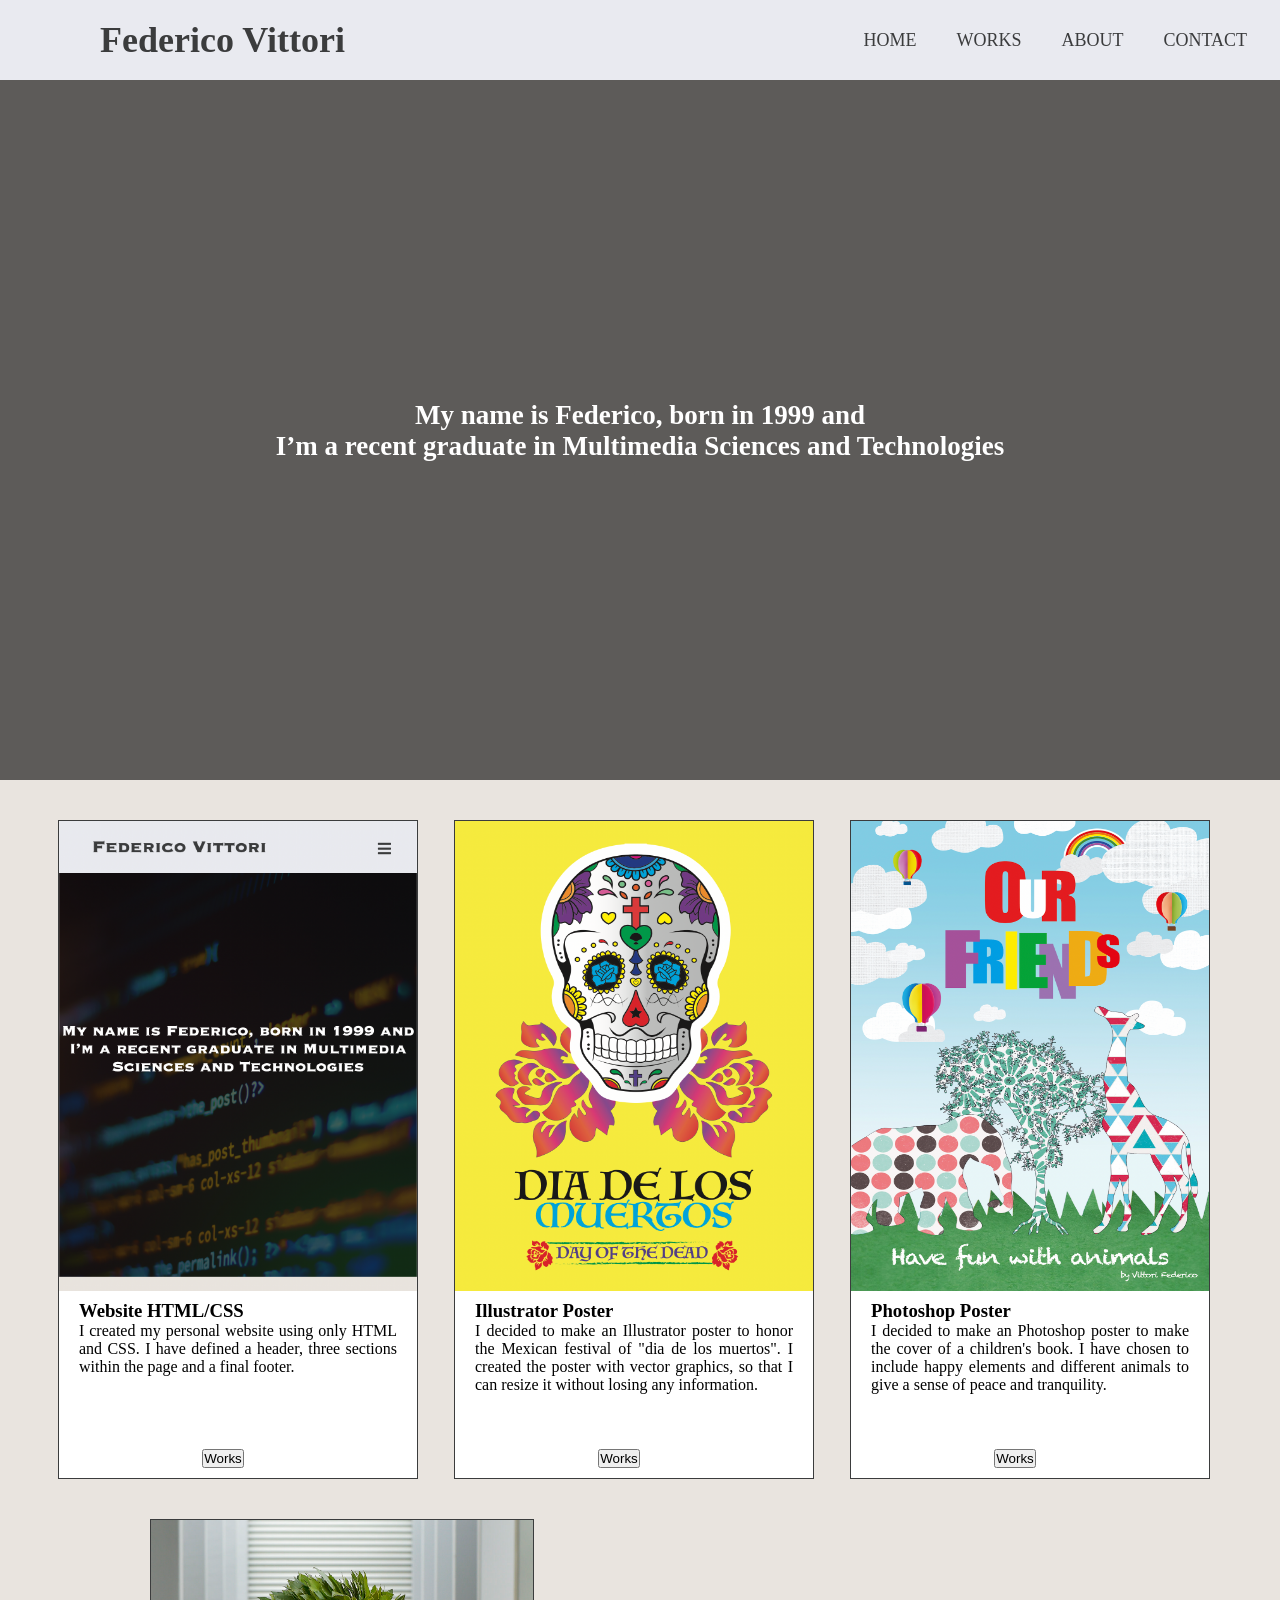
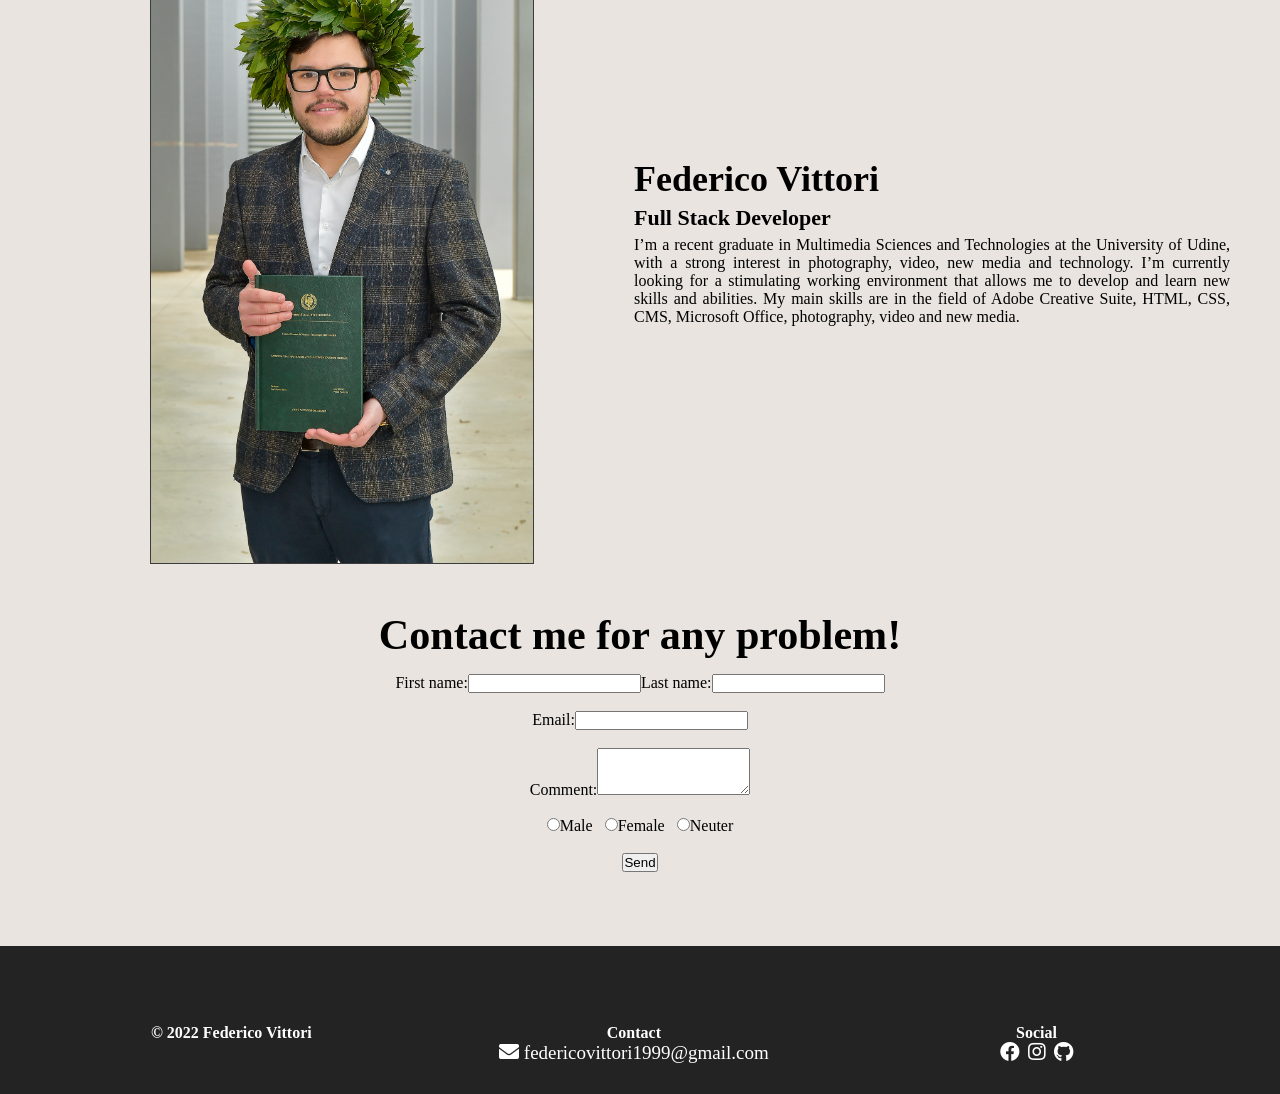
==== index.html @ dd186908 "Add files via upload Added images, index.html, works.html, style.css" ====
<!DOCTYPE html>
<html lang='en'>
  <head>
    <meta charset='UTF-8'/>
    <title>Federico Vittori </title>
    <meta name="viewport" content="width=device-width, initial-scale=1.0">
    <link rel='stylesheet' href='style.css'/>
    <link rel="stylesheet" href="https://cdnjs.cloudflare.com/ajax/libs/font-awesome/5.15.3/css/all.min.css"/> <!-- cdnjs -->
    <link rel="shortcut icon" href="images/favicon.ico" />
    </head>
  <body>
    <!-- Header -->
     <header>
       <input type="checkbox" id="check">
        <label for="check" class="bottoncheck">
          <i class="fas fa-bars"></i>
        </label>
       <label class="name">Federico Vittori</label>
       <ul class="voices">
         <li><a href="index.html">Home</a></li>
         <li><a href="#a2">Works</a></li>
         <li><a href="#a3">About</a></li>
         <li><a href="#a4">Contact</a></li>
       </ul>
     </header>
     <!-- Home -->
     <section class="home">
      <div class="filter_img"></div>
       <div class="boxtext">
         <div class="text_inside">
           <h1> My name is Federico, born in 1999 and </h1>
           <h1> I’m a recent graduate in Multimedia Sciences and Technologies </h1>
         </div>
       </div>
     </section>
     <!-- Works -->
     <a name="a2"></a>
     <section class="works clearfix">
       <div class="work">
         <img class="work_img" src="images/work1.png" alt="work1">
          <div class="work_inside">
            <h3> Website HTML/CSS </h3>
            <p>
              I created my personal website using only HTML and CSS.
              I have defined a header, three sections within the page and a final footer.
            </p>
          </div>
          <form action=works.html class="button_works">
            <input type="submit" value="Works">
          </form>
      </div>
      <div class="work">
        <img class="work_img" src="images/work2.png" alt="work2">
         <div class="work_inside">
           <h3> Illustrator Poster </h3>
           <p>
             I decided to make an Illustrator poster to honor the Mexican festival of "dia de los muertos".
             I created the poster with vector graphics, so that I can resize it without losing any information.
           </p>
         </div>
         <form action=works.html class="button_works">
           <input type="submit" value="Works">
         </form>
     </div>
     <div class="work">
       <img class="work_img" src="images/work3.png" alt="work3">
        <div class="work_inside">
          <h3> Photoshop Poster </h3>
          <p>
            I decided to make an Photoshop poster to make the cover of a children's book.
            I have chosen to include happy elements and different animals to give a sense of peace and tranquility.
          </p>
        </div>
        <form action=works.html class="button_works">
          <input type="submit" value="Works">
        </form>
    </div>
    </section>
    <!-- About -->
    <a name="a3"></a>
    <section class="about clearfix">
      <div class="about_img"></div>
      <div class="about_inside">
        <div class="about_text_inside">
          <h1> Federico Vittori </h1>
          <h2> Full Stack Developer </h2>
          <p>
            I’m a recent graduate in Multimedia Sciences and Technologies at the University of Udine, with a strong interest in photography, video, new media and technology.
            I’m currently looking for a stimulating working environment that allows me to develop and learn new skills and abilities.
            My main skills are in the field of Adobe Creative Suite, HTML, CSS, CMS, Microsoft Office, photography, video and new media.
          </p>
        </div>
      </div>
    </section>
    <!-- Contact -->
    <a name="a4"></a>
    <section class="contact">
      <div class="text_one">
        <h3> Contact me for any problem! </h3>
      </div>
      <form class="form">
        <label for="fname">First name:</label>
        <input type="text" id="fname" name="fname">
        <label for="lname">Last name:</label>
        <input type="text" id="lname" name="lname"><br><br>
        <label for="email">Email:</label>
        <input type="email" id="email" name="email"><br><br>
        <label for="text">Comment:</label>
        <textarea name="text" rows="3" cols="17"></textarea><br><br>
        <input type="radio" id="male" name="gender" value="male">
        <label for="male">Male</label> &nbsp;
        <input type="radio" id="female" name="gender" value="female">
        <label for="female">Female</label> &nbsp;
        <input type="radio" id="neuter" name="gender" value="neuter">
        <label for="neuter">Neuter</label><br><br>
        <input type="reset" value="Send">
      </form>
    </section>
    <!-- Footer -->
    <footer>
        <div class="footer clearfix">
          <div class="c1">
            <h4>© 2022 Federico Vittori</h4>
          </div>
          <div class="c2">
            <h4> Contact </h4>
            <p><i class="fa fa-envelope"></i>&nbsp<a href="mail:federicovittori1999@gmail.com">federicovittori1999@gmail.com</a></p>
          </div>
          <div class="c3">
            <h4> Social </h4>
            <a href="https://www.facebook.com/Federico-Vittori-Photography-1111519138913181" target="_blank"><i class="fab fa-facebook"></i></a>&nbsp
            <a href="https://www.instagram.com/federico_vittori/" target="_blank"><i class="fab fa-instagram"></i></a>&nbsp
            <a href="https://github.com/fedevitt1" target="_blank"><i class="fab fa-github"></i></a>
          </div>
        </div>
    </footer>
   </body>
</html>
---- style.css ----
/* General */
*{
  padding: 0;
  margin: 0;
  text-decoration: none;
  list-style: none;
  box-sizing: border-box;
}
/* Html */
html {
  scroll-behavior: smooth;
}
/* Body */
body{
  height: 100%;
  background: #E9E4DF;
}
/* Header */
header{
  background: #E9EAF0;
  font-family: 'Copperplate', fantasy;
  height: 80px;
  width: 100%;
}
.name{
  color: #3B3C3D;
  font-weight: bold;
  font-size: 36px;
  line-height: 80px;
  padding: 0 100px;
}
header ul{
  margin-right: 15px;
  float: right;
}
header ul li{
  margin: 0 5px;
  display: inline-block;
  line-height: 80px;
}
header ul li a{
  color: #3B3C3D;
  font-size: 18px;
  text-transform: uppercase;
  padding: 7px 13px;
  border-radius: 4px;
}
a:hover{
  background: #BABFDB;
  transition: 1s;
}
.bottoncheck{
  color: #3B3C3D;
  font-size: 23px;
  line-height: 90px;
  margin-right: 40px;
  float: right;
  cursor: pointer;
  display: none;
}
#check{
  display: none;
}
/* Home */
.home{
  height: 700px;
  background-image: url("images/home.jpg");
  background-size: cover;
  background-position: center center;
  position: relative;
}
.filter_img{
  background: black;
  width: 100%;
  height: 100%;
  position: absolute;
  z-index: 0;
  opacity: 0.6;
}
.boxtext{
  display: table;
  font-size: 18px;
  height: 100%;
  width: 100%;
  position: relative;
  z-index: 1;
}
.text_inside{
  color: white;
  font-family: 'Copperplate', fantasy;
  display: table-cell;
  vertical-align: middle;
  text-align: center;
}
/* Works */
.works{
  max-width: 1200px;
  margin: 40px auto;
}
.work{
  border: 1px solid #3B3C3D;
  width: 30%;
  margin: 0 1.5%;
  background: white;
  float: left;
}
.work h3{
  font-family: 'Copperplate', fantasy;
}
.work p{
  text-align: justify;
}
.work_img{
  width: 100%;
  height: 470px;
}
.work_inside{
  padding: 5px 20px;
  height: 150px;
}
/* About */
.about{
  height: 50%;
}
.about_img{
  border: 1px solid #3B3C3D;
  width: 30%;
  float: left;
  margin-left: 150px;
  height: 645px;
  background-image: url("images/about.jpg");
  background-size: cover;
  background-position: center center;
}
.about_inside{
  width: 55%;
  float: left;
  height: 645px;
  display: table;
}
.about_text_inside{
  display: table-cell;
  vertical-align: middle;
  padding-left: 100px;
}
.about_text_inside h1{
  font-size: 36px;
  margin-bottom: 0;
  font-family: 'Copperplate', fantasy;
}
.about_text_inside h2{
  font-size: 22px;
  margin: 5px 0;
  font-family: 'Copperplate', fantasy;
}
.about_text_inside p{
  text-align: justify;
  margin-right: 8px;
}
/* Contact */
.contact{
  height: 350px;
  margin-top: 30px;
  width: 100%;
}
.text_one{
  width: 30%;
  font-size: 36px;
  float: center;
  height: 80px;
  font-family: 'Copperplate', fantasy;
  display: table-cell;
  vertical-align: middle;
  text-align: center;
}
.form{
  width: 100%;
  float: left;
  height: 350px;
  display: table;
  text-align: center;
  font-family: 'Copperplate', fantasy;
}
/* Footer */
.footer{
  background: #242324;
  width: 100%;
  padding: 30px;
  color: white;
  margin-top: 2px;
}
.footer h4{
  font-family: 'Copperplate', fantasy;
}
.c1{
  width: 30%;
  margin: 0 1.5%;
  float: left;
  text-align: center;
}
.c2{
  width: 30%;
  margin: 0 1.5%;
  float: left;
  text-align: center;
}
.c3{
  width: 30%;
  margin: 0 1.5%;
  float: left;
  text-align: center;
}
.footer p{
  font-size: 19px;
  color: white;
  margin-bottom: 0;
}
.fab{
  color: white;
  font-size: 20px;
}
.fa{
  color: white;
  font-size: 20px;
}
.footer p a{
  text-decoration: none;
  color: white;
  transition: 0.3s;
}
.footer p a:hover{
  color: grey;
}
.fab:hover{
  color: grey;
}
/* Works.html */
.button_works{
  padding: left;
  margin-left: 40%;
  margin-bottom: 3%;
  margin-top: 1%;
}
/* Responsive */
@media (max-width: 1093px){
  .about_img{
    width: 30%;
    margin-left: -1px;
    float: left;
    height: 645px;
  }
  .footer p a{
    font-size: 15px;
  }
  .work{
    width: 50%;
    margin-left: 25%;
    margin-right: 25%;
    margin-bottom: 5%;
  }
  .work_img{
    height: auto;
  }
  .about_img{
    width: 30%;
    margin-left: 10%;
    margin-right: 5%;
    height: 645px;
  }
  .about_inside{
    width: 40%;
    float: left;
    margin-right: 5%;
    height: 645px;
    display: table;
  }
  .about_text_inside h1{
    font-size: 28px;
  }
  .about_text_inside h2{
    font-size: 16px;
  }
  .button_works{
    margin-left: 43%;
  }
}
@media (max-width: 960px){
  .name{
    font-size: 31px;
    padding-left: 50px;
  }
  header ul li a{
    font-size: 14px;
  }
  .text_inside{
    font-size: 15px;
  }

}
@media (max-width: 856px){
  .bottoncheck{
    display: block;
  }
  ul{
    background: #7B7D8A;
    width: 100%;
    height: 100%;
    position: fixed;
    top: 80px;
    left: -100%;
    text-align: center;
    transition: 2s;
  }
  header ul li{
    display: block;
    margin: 50px 0;
    line-height: 25px;
  }
  header ul li a{
    font-size: 21px;
  }
  a:hover{
    background: none;
    color: #BABFDB;
  }
  #check:checked ~ ul{
    left: 0;
  }
  header{
    position: fixed;
    z-index: 100;
    width: 100%;
  }
  .voices:hover{
    transition-delay: 2s;
    transform: translate(-900px);
    }
  .work{
    width: 50%;
    margin-left: 25%;
    margin-right: 25%;
    margin-bottom: 5%;
  }
  .work_img{
    height: auto;
  }
  .footer p a{
    text-decoration: none;
    color: white;
    transition: 0.3s;
    font-size: 10px;
  }
  .about_img{
    width: 30%;
    margin-left: 10%;
    margin-right: 5%;
  }
  .about_inside{
    width: 40%;
  }
  .about_text_inside h1{
    font-size: 27px;
  }
  .about_text_inside h2{
    font-size: 14px;
  }
  .text_one{
    font-size: 30px;
  }
}
@media (max-width: 700px){
  .work h3{
  font-size: 14px;
  }
  .work p{
    font-size: 14px;
  }
  .button_works{
    margin-left: 40%;
  }
}
@media (max-width: 660px){
  .text_inside{
    font-size: 13px;
  }
  .home{
    height: 550px;
  }
  .about_img{
    width: 28%;
    margin-left: 10%;
    margin-right: 5%;
  }
  .about_inside{
    width: 50%;
  }
  .about_text_inside h1{
    font-size: 24px;
  }
  .about_text_inside h2{
    font-size: 16px;
  }
  .about_text_inside p{
    font-size: 13px;
  }
  .text_one{
    font-size: 25px;
  }
}
@media (max-width: 500px){
  .name{
    font-size: 22px;
    padding-left: 20px;
  }
  header ul li a{
    font-size: 12px;
  }
  .home{
    height: 450px;
  }
  .text_one{
    font-size: 20px;
  }
  .work h3{
  font-size: 12px;
  }
  .work p{
    font-size: 12px;
  }
  .about_img{
    width: 33%;
    margin-left: 8%;
    margin-right: 1%;
  }
  .about_inside{
    width: 51%;
    margin-right: 2%;
  }
  .about_text_inside h1{
    font-size: 21px;
  }
  .about_text_inside h2{
    font-size: 14px;
  }
  .about_text_inside p{
    font-size: 11px;
  }
  .form{
    width: 30%;
    margin-left: 35%;
    margin-right: 35%;
    height: 350px;
    text-align: left;
  }
  .footer{
    margin-top: 33px;
  }
  .button_works{
    margin-left: 35%;
  }
}
/* Clearfix */
.clearfix:after{
 content: " ";
 visibility: hidden;
 display: block;
 height: 0;
 clear: both;
}
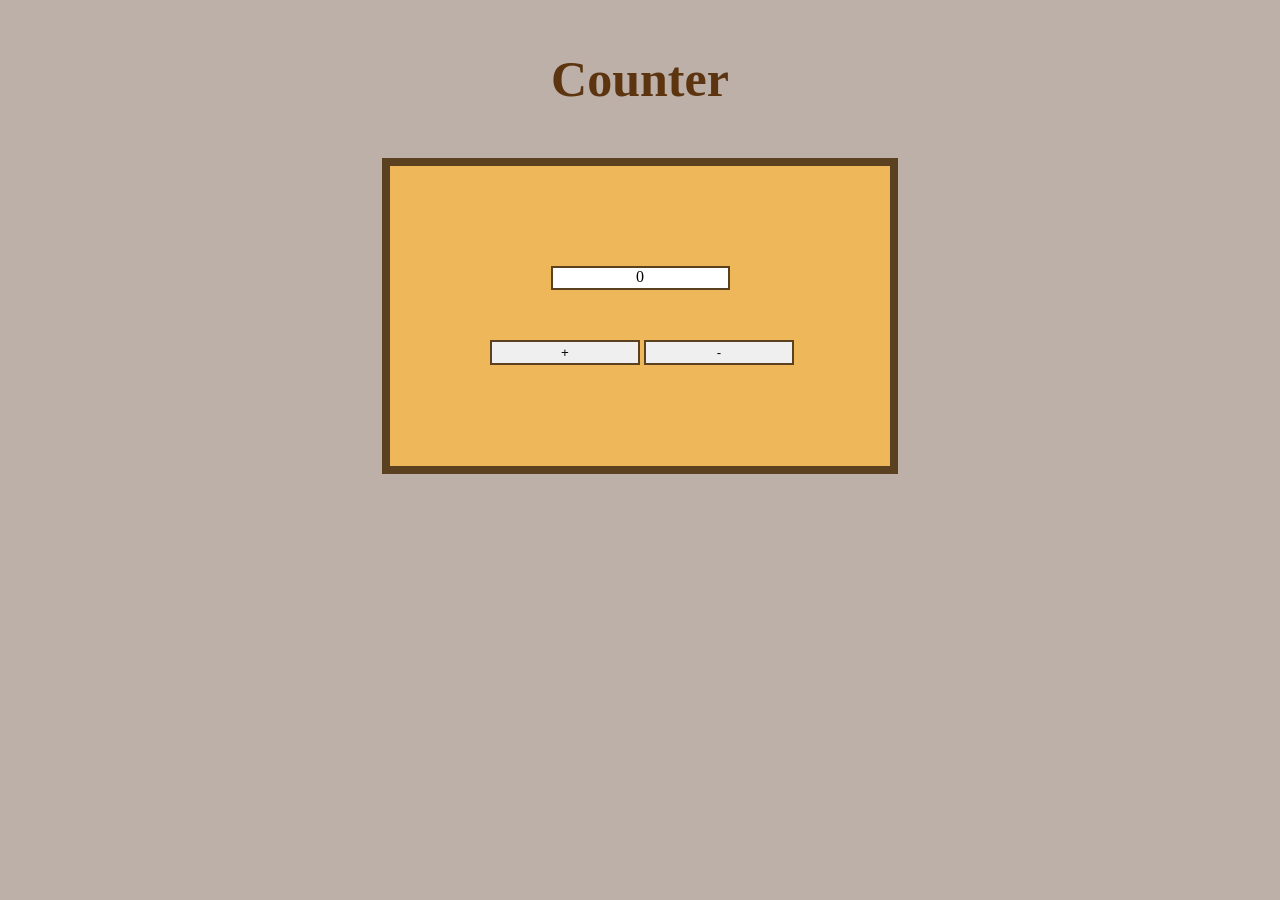
==== commit edab236b: "Add files via upload Add images Add index.html Add style.css Add file.js" ====
--- a/index.html
+++ b/index.html
@@ -2,137 +2,18 @@
 <html lang='en'>
   <head>
     <meta charset='UTF-8'/>
-    <title>Federico Vittori </title>
+    <title> Counter </title>
     <meta name="viewport" content="width=device-width, initial-scale=1.0">
-    <link rel='stylesheet' href='style.css'/>
-    <link rel="stylesheet" href="https://cdnjs.cloudflare.com/ajax/libs/font-awesome/5.15.3/css/all.min.css"/> <!-- cdnjs -->
-    <link rel="shortcut icon" href="images/favicon.ico" />
-    </head>
+    <link rel="stylesheet" href="css/style.css">
+    <link rel="shortcut icon" href="images/favicon.ico">
+  </head>
   <body>
-    <!-- Header -->
-     <header>
-       <input type="checkbox" id="check">
-        <label for="check" class="bottoncheck">
-          <i class="fas fa-bars"></i>
-        </label>
-       <label class="name">Federico Vittori</label>
-       <ul class="voices">
-         <li><a href="index.html">Home</a></li>
-         <li><a href="#a2">Works</a></li>
-         <li><a href="#a3">About</a></li>
-         <li><a href="#a4">Contact</a></li>
-       </ul>
-     </header>
-     <!-- Home -->
-     <section class="home">
-      <div class="filter_img"></div>
-       <div class="boxtext">
-         <div class="text_inside">
-           <h1> My name is Federico, born in 1999 and </h1>
-           <h1> I’m a recent graduate in Multimedia Sciences and Technologies </h1>
-         </div>
+      <h1>Counter</h1>
+        <div id="box">
+            <div id="number"> 0 </div>
+            <button id="inc"> + </button>
+            <button id="dec"> - </button>
        </div>
-     </section>
-     <!-- Works -->
-     <a name="a2"></a>
-     <section class="works clearfix">
-       <div class="work">
-         <img class="work_img" src="images/work1.png" alt="work1">
-          <div class="work_inside">
-            <h3> Website HTML/CSS </h3>
-            <p>
-              I created my personal website using only HTML and CSS.
-              I have defined a header, three sections within the page and a final footer.
-            </p>
-          </div>
-          <form action=works.html class="button_works">
-            <input type="submit" value="Works">
-          </form>
-      </div>
-      <div class="work">
-        <img class="work_img" src="images/work2.png" alt="work2">
-         <div class="work_inside">
-           <h3> Illustrator Poster </h3>
-           <p>
-             I decided to make an Illustrator poster to honor the Mexican festival of "dia de los muertos".
-             I created the poster with vector graphics, so that I can resize it without losing any information.
-           </p>
-         </div>
-         <form action=works.html class="button_works">
-           <input type="submit" value="Works">
-         </form>
-     </div>
-     <div class="work">
-       <img class="work_img" src="images/work3.png" alt="work3">
-        <div class="work_inside">
-          <h3> Photoshop Poster </h3>
-          <p>
-            I decided to make an Photoshop poster to make the cover of a children's book.
-            I have chosen to include happy elements and different animals to give a sense of peace and tranquility.
-          </p>
-        </div>
-        <form action=works.html class="button_works">
-          <input type="submit" value="Works">
-        </form>
-    </div>
-    </section>
-    <!-- About -->
-    <a name="a3"></a>
-    <section class="about clearfix">
-      <div class="about_img"></div>
-      <div class="about_inside">
-        <div class="about_text_inside">
-          <h1> Federico Vittori </h1>
-          <h2> Full Stack Developer </h2>
-          <p>
-            I’m a recent graduate in Multimedia Sciences and Technologies at the University of Udine, with a strong interest in photography, video, new media and technology.
-            I’m currently looking for a stimulating working environment that allows me to develop and learn new skills and abilities.
-            My main skills are in the field of Adobe Creative Suite, HTML, CSS, CMS, Microsoft Office, photography, video and new media.
-          </p>
-        </div>
-      </div>
-    </section>
-    <!-- Contact -->
-    <a name="a4"></a>
-    <section class="contact">
-      <div class="text_one">
-        <h3> Contact me for any problem! </h3>
-      </div>
-      <form class="form">
-        <label for="fname">First name:</label>
-        <input type="text" id="fname" name="fname">
-        <label for="lname">Last name:</label>
-        <input type="text" id="lname" name="lname"><br><br>
-        <label for="email">Email:</label>
-        <input type="email" id="email" name="email"><br><br>
-        <label for="text">Comment:</label>
-        <textarea name="text" rows="3" cols="17"></textarea><br><br>
-        <input type="radio" id="male" name="gender" value="male">
-        <label for="male">Male</label> &nbsp;
-        <input type="radio" id="female" name="gender" value="female">
-        <label for="female">Female</label> &nbsp;
-        <input type="radio" id="neuter" name="gender" value="neuter">
-        <label for="neuter">Neuter</label><br><br>
-        <input type="reset" value="Send">
-      </form>
-    </section>
-    <!-- Footer -->
-    <footer>
-        <div class="footer clearfix">
-          <div class="c1">
-            <h4>© 2022 Federico Vittori</h4>
-          </div>
-          <div class="c2">
-            <h4> Contact </h4>
-            <p><i class="fa fa-envelope"></i>&nbsp<a href="mail:federicovittori1999@gmail.com">federicovittori1999@gmail.com</a></p>
-          </div>
-          <div class="c3">
-            <h4> Social </h4>
-            <a href="https://www.facebook.com/Federico-Vittori-Photography-1111519138913181" target="_blank"><i class="fab fa-facebook"></i></a>&nbsp
-            <a href="https://www.instagram.com/federico_vittori/" target="_blank"><i class="fab fa-instagram"></i></a>&nbsp
-            <a href="https://github.com/fedevitt1" target="_blank"><i class="fab fa-github"></i></a>
-          </div>
-        </div>
-    </footer>
-   </body>
+    <script src="javascript/file.js"></script>
+  </body>
 </html>
--- a/css/style.css
+++ b/css/style.css
@@ -0,0 +1,51 @@
+/* General */
+*{
+  padding: 0;
+  margin: 0;
+  text-decoration: none;
+}
+/* Body */
+body{
+  background-color: #BDB0A8;
+}
+/* Box */
+#box{
+  width: 500px;
+  height: 300px;
+  margin: auto;
+  margin-top: 50px;
+  border: 8px solid #5C4120;
+  background-color: #EDB75A;
+}
+/* Title */
+h1{
+  font-family: 'Copperplate', fantasy;
+  font-size: 50px;
+  margin-top: 50px;
+  text-align: center;
+  color: #5C3510;
+}
+/* Number */
+#number{
+  width: 35%;
+  height: 20px;
+  margin: auto;
+  margin-top: 100px;
+  text-align: center;
+  border: 2px solid #5C4120;
+  background-color: white;
+}
+/* Button inc */
+#inc{
+  width: 30%;
+  height: 25px;
+  margin-top: 50px;
+  margin-left: 20%;
+  border: 2px solid #5C4120;
+}
+/* Button dec */
+#dec{
+  width: 30%;
+  height: 25px;
+  border: 2px solid #5C4120;
+}
